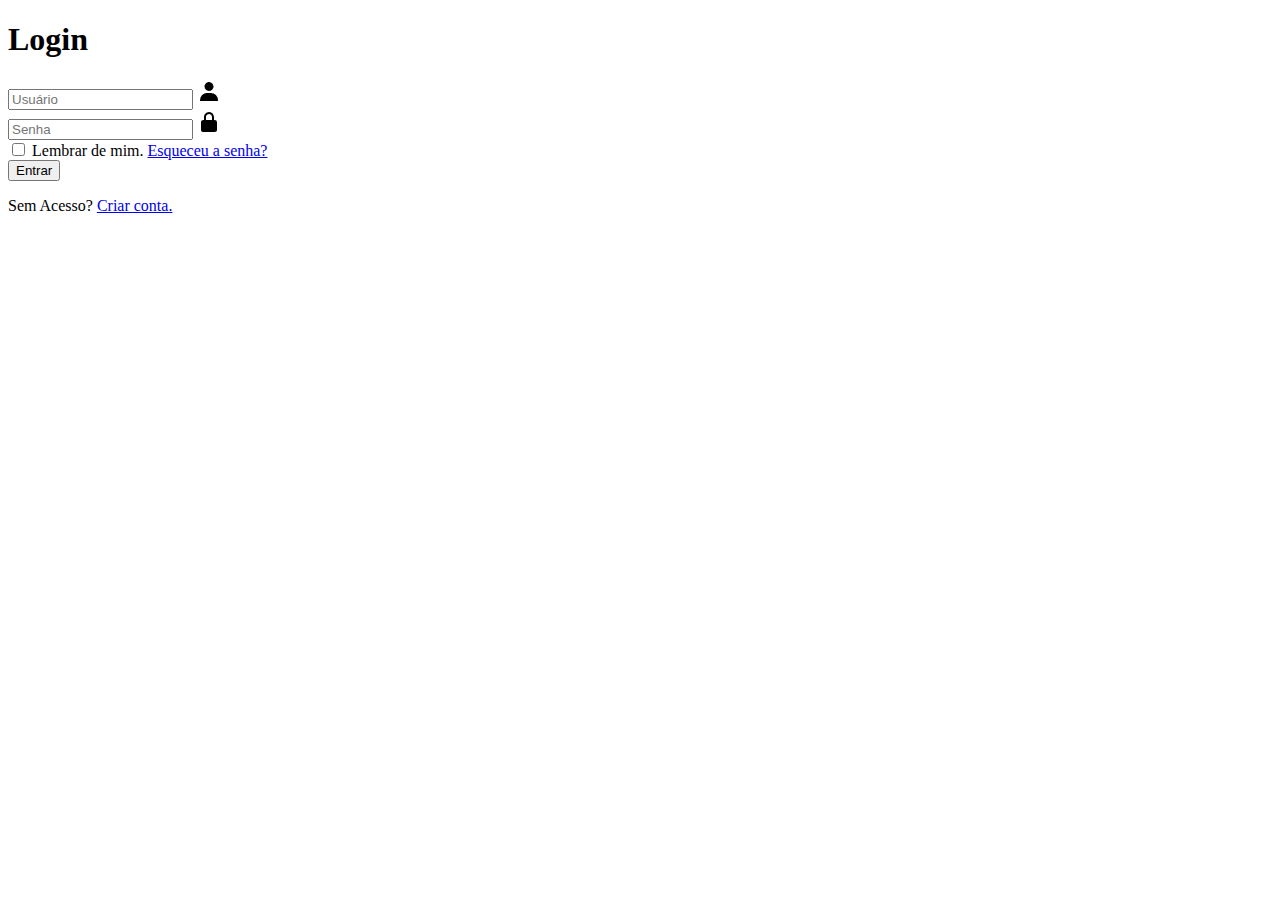
==== index.html @ 8fd94cc4 "primeiro commit" ====
<!DOCTYPE html>
<html lang="pt-br">
<head>
    <meta charset="UTF-8">
    <meta name="viewport" content="width=device-width, initial-scale=1.0">
    <title>Login</title>
</head>
<body>
    <div class="login_area">
        <form action="">
        <h1>Login</h1>
        <div class="usuario_campo">
            <input placeholder="Usuário" required>
            <img src="[data-uri]"/>
        </div>
        <div class="senha_campo">
            <input placeholder="Senha" required>
            <img src="[data-uri]"/>
        </div>
        <div class="lembrar_esqueci">
            <label><input type="checkbox"> Lembrar de mim.</label>
            <a href="#">Esqueceu a senha?</a>
        </div>
        <div class="login_button">
            <button>Entrar</button>
        </div>
        <div class="criar_conta">
            <p>Sem Acesso? <a href="#">Criar conta.</a></p>
        </div>

        </form>
    </div>
    
</body>
</html>
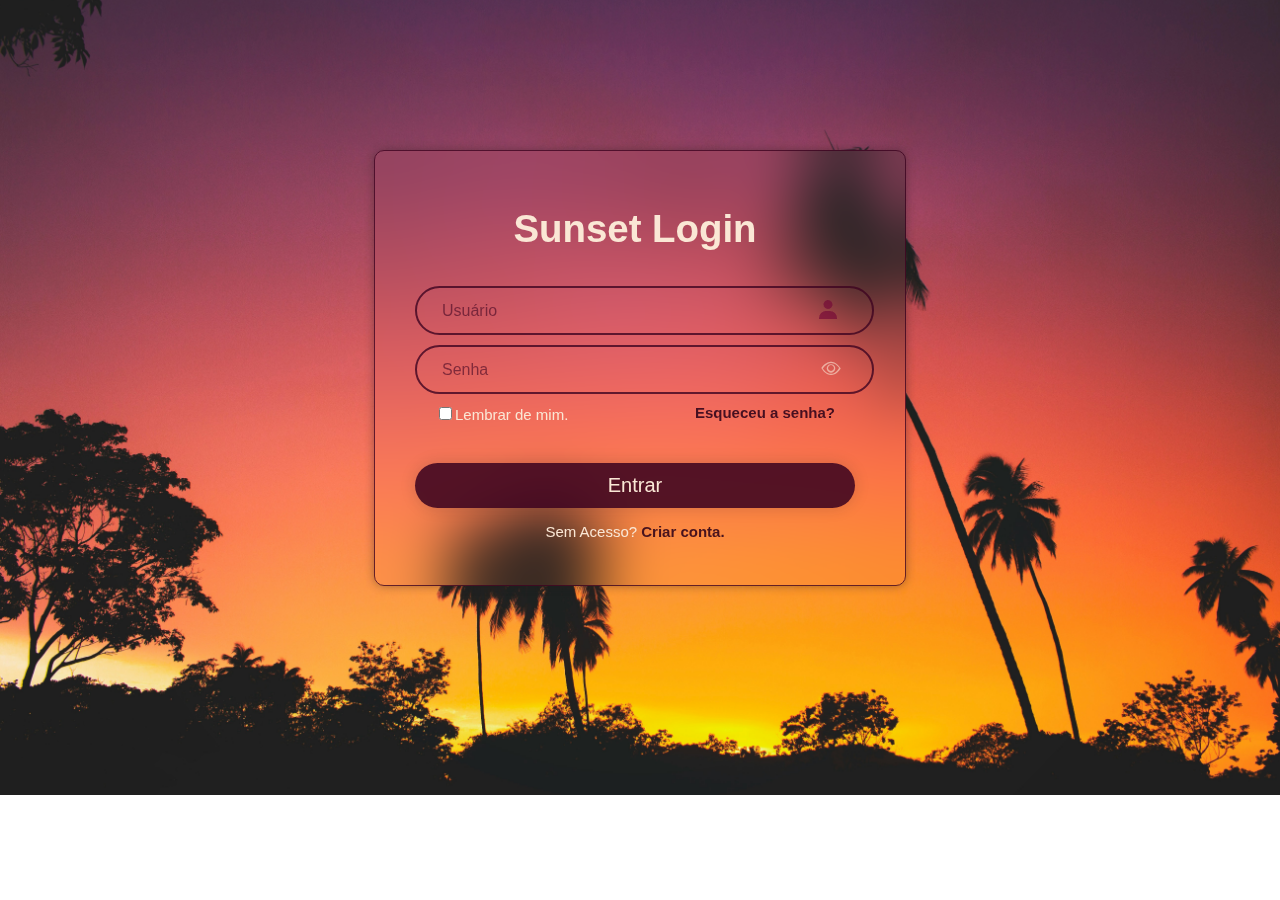
==== commit 4c0ff78a: "melhoras" ====
--- a/index.html
+++ b/index.html
@@ -3,22 +3,25 @@
 <head>
     <meta charset="UTF-8">
     <meta name="viewport" content="width=device-width, initial-scale=1.0">
-    <title>Login</title>
+    <link rel="stylesheet" href="style.css">
+    <link rel="shortcut icon" href="images/fav_icon_login.png" type="image/x-icon">
+    <link rel="stylesheet" href="https://cdn.jsdelivr.net/npm/bootstrap-icons@1.11.3/font/bootstrap-icons.min.css">
+    <title>Sunset</title>
 </head>
 <body>
     <div class="login_area">
         <form action="">
-        <h1>Login</h1>
+        <h1> Sunset Login</h1>
         <div class="usuario_campo">
-            <input placeholder="Usuário" required>
-            <img src="[data-uri]"/>
+            <input placeholder="Usuário" id="nome_box" required type="text" id="input">
+            <i><img src="[data-uri]"/></i>
         </div>
-        <div class="senha_campo">
-            <input placeholder="Senha" required>
-            <img src="[data-uri]"/>
-        </div>
+        <div class="usuario_campo">
+            <input placeholder="Senha" required type="password" id="senha">
+            <i class="bi bi-eye"  id="btn_senha" onclick="mostarSenha()"></i>
+            </div>
         <div class="lembrar_esqueci">
-            <label><input type="checkbox"> Lembrar de mim.</label>
+            <label><input type="checkbox"><span class="checkmark"></span>Lembrar de mim.</label>
             <a href="#">Esqueceu a senha?</a>
         </div>
         <div class="login_button">
@@ -32,4 +35,5 @@
     </div>
     
 </body>
+<script src="main.js"></script>
 </html>--- a/style.css
+++ b/style.css
@@ -0,0 +1,92 @@
+body{
+    background-image: url('images/back_image01.jpg');
+    background-size: cover;
+    background-position: center;
+    font-family: Verdana, Geneva, Tahoma, sans-serif;
+    display: flex;
+    justify-content: center;
+    align-items: center;
+    min-height: 80vh;
+    background-repeat: no-repeat;
+    
+}
+.login_area{
+    background-color: transparent;
+    border: 1px solid rgba(61, 4, 32, 0.801);
+    backdrop-filter: blur(30px);
+    display: flex;
+    align-items: center;
+    width: 450px;
+    font-size:larger;
+    color: rgb(250, 231, 213);
+    border-radius: 10px;
+    padding: 30px 40px;
+    box-shadow: 0 0 10px rgba(36, 33, 33, 0.404);
+    text-align: center;
+}
+.usuario_campo{
+    padding-top: 10px;
+}
+.usuario_campo input{
+    width: 100%;
+    height: 5vh;
+    border-radius: 25px;
+    background-color: transparent;
+    outline: none;
+    border: 2px solid rgba(61, 4, 32, 0.801);
+    color: rgb(250, 231, 213);
+    padding: 0px 0px 0px 15px;
+    font-size: 15px;
+    font-family: Verdana, Geneva, Tahoma, sans-serif;
+}
+.usuario_campo input::placeholder{
+    color: rgba(61, 4, 32, 0.589);
+    font-size: medium;
+    padding: 10px;
+    font-family: Verdana, Geneva, Tahoma, sans-serif;
+}
+.usuario_campo i{
+    position: absolute;
+    right: 65px;
+    top: 34%;
+    filter: opacity(0.6);
+}
+a{
+    color: rgba(48, 3, 25, 0.884) ;
+    text-decoration: none;
+    font-weight: bolder;
+}
+a:hover{
+    text-decoration: underline;
+}
+.lembrar_esqueci {
+    font-size: 15px;
+    display: flex;
+    justify-content: space-between;
+    width: 400px;
+    margin: 10px 20px 40px 20px;
+}
+.criar_conta{
+    font-size: 15px;
+}
+button{
+    background-color: rgba(61, 4, 32, 0.884);
+    color: rgb(250, 231, 213);
+    border-radius: 25px;
+    width: 100%;
+    height: 5vh;
+    outline: none;
+    border: none;
+    box-shadow: 0px 0px 15px rgba(36, 33, 33, 0.178);
+    font-family: Verdana, Geneva, Tahoma, sans-serif;
+    font-size:20px;
+}
+button:hover{
+    background-color:rgba(48, 3, 25, 0.884) ;
+    box-shadow: none;
+    cursor:pointer;
+}
+#btn_senha{
+    position: absolute;
+    margin-top: 60px;
+}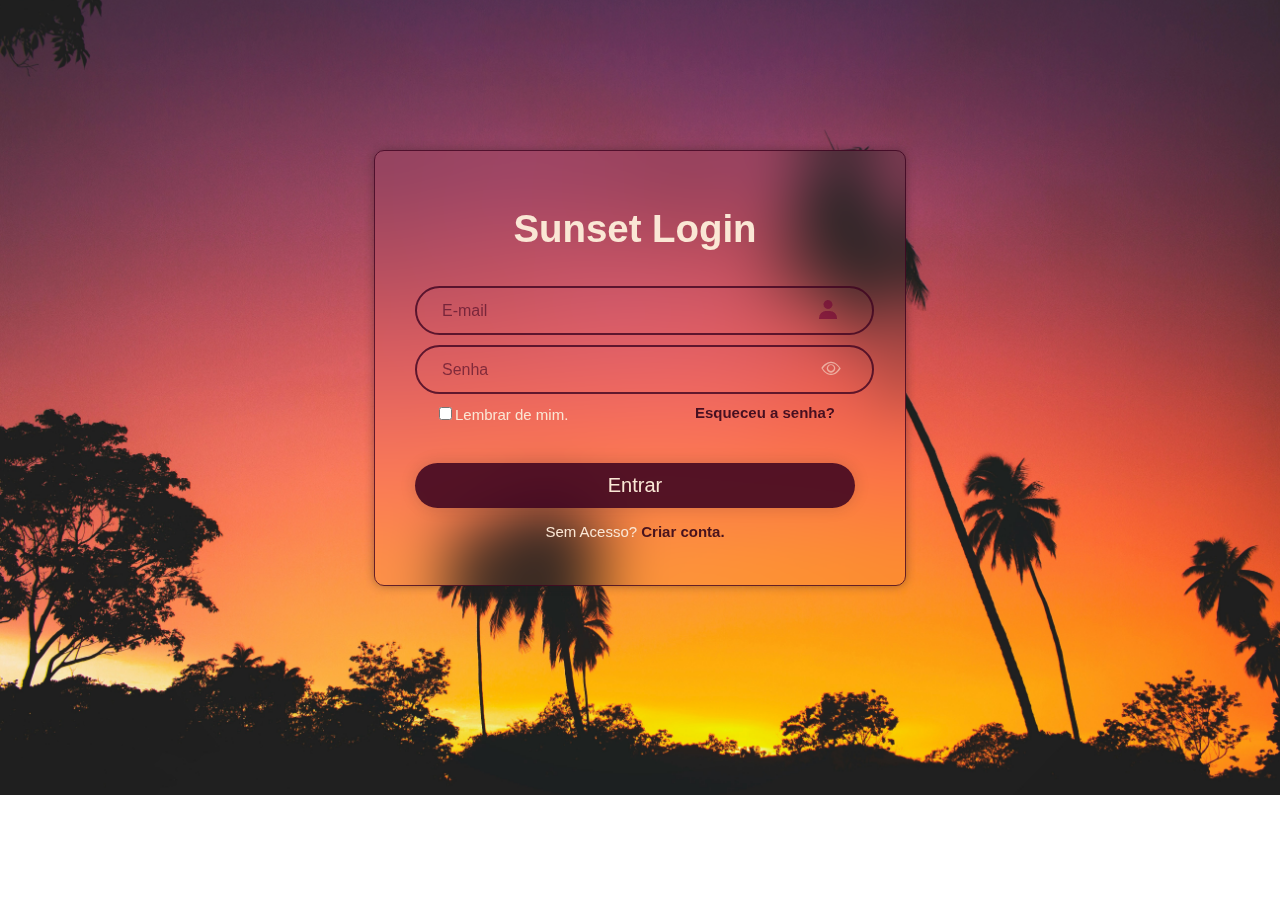
==== commit ef408c57: "página cadastro criada" ====
--- a/index.html
+++ b/index.html
@@ -13,22 +13,22 @@
         <form action="">
         <h1> Sunset Login</h1>
         <div class="usuario_campo">
-            <input placeholder="Usuário" id="nome_box" required type="text" id="input">
+            <input placeholder="E-mail" id="nome_box" required type="email" id="input">
             <i><img src="[data-uri]"/></i>
         </div>
         <div class="usuario_campo">
             <input placeholder="Senha" required type="password" id="senha">
             <i class="bi bi-eye"  id="btn_senha" onclick="mostarSenha()"></i>
-            </div>
+        </div>
         <div class="lembrar_esqueci">
             <label><input type="checkbox"><span class="checkmark"></span>Lembrar de mim.</label>
-            <a href="#">Esqueceu a senha?</a>
+            <a href="esqueceuSenha.html">Esqueceu a senha?</a>
         </div>
         <div class="login_button">
             <button>Entrar</button>
         </div>
         <div class="criar_conta">
-            <p>Sem Acesso? <a href="#">Criar conta.</a></p>
+            <p>Sem Acesso? <a href="cadastro.html">Criar conta.</a></p>
         </div>
 
         </form>
--- a/style.css
+++ b/style.css
@@ -89,4 +89,107 @@
 #btn_senha{
     position: absolute;
     margin-top: 60px;
-}+}
+.cadastro_campo input{
+    width: 100%;
+    height: 5vh;
+    border-radius: 25px;
+    background-color: transparent;
+    outline: none;
+    border: 2px solid rgba(61, 4, 32, 0.801);
+    color: rgb(250, 231, 213);
+    padding: 0px 0px 0px 15px;
+    font-size: 15px;
+    font-family: Verdana, Geneva, Tahoma, sans-serif;
+    margin: 15px 0px;
+
+}
+.cadastro_campo input::placeholder{
+    color: rgba(61, 4, 32, 0.589);
+    font-size: medium;
+    padding: 10px;
+    font-family: Verdana, Geneva, Tahoma, sans-serif;
+}
+.cadastro_area{
+    background-color: transparent;
+    border: 1px solid rgba(61, 4, 32, 0.801);
+    backdrop-filter: blur(30px);
+    display: flex;
+    align-items: center;
+    width: 450px;
+    font-size:larger;
+    color: rgb(250, 231, 213);
+    border-radius: 10px;
+    padding: 30px 40px;
+    box-shadow: 0 0 10px rgba(36, 33, 33, 0.404);
+    text-align: center;
+    margin-top: 25px;
+}
+#btn_senha_cadastro{
+    position: absolute;
+    margin-top: -50px;
+    margin-left: 190px;
+}
+.cadastro_button{
+    margin: 15px 0px 0px 15px;
+}
+.voltar_login{
+    width: 25px;
+    height: 25px;
+    position: absolute;
+    background-color: transparent;
+    border: 1.5px solid rgba(250, 231, 213, 0.671);
+    border-radius: 50%;
+    margin-bottom: 77vh;
+    margin-left: 35%; 
+}
+input[type="date"]{
+    color: rgba(61, 4, 32, 0.801);
+    border: 2px solid rgba(61, 4, 32, 0.801);
+}
+input[type="date"]:hover{
+    cursor:text;
+}
+::-webkit-calendar-picker-indicator{
+    cursor: pointer;
+    margin-right: 15px;
+    filter: opacity(0.6);
+}
+.recuperar_area{
+    background-color: transparent;
+    border: 1px solid rgba(61, 4, 32, 0.801);
+    backdrop-filter: blur(30px);
+    display: flex;
+    align-items: center;
+    width: 450px;
+    font-size:larger;
+    color: rgb(250, 231, 213);
+    border-radius: 10px;
+    padding: 30px 30px;
+    box-shadow: 0 0 10px rgba(36, 33, 33, 0.404);
+    
+    
+}
+.recuperar_campo input{
+    width: 100%;
+    height: 5vh;
+    border-radius: 25px;
+    background-color: transparent;
+    outline: none;
+    border: 2px solid rgba(61, 4, 32, 0.801);
+    color: rgb(250, 231, 213);
+    padding: 0px 0px 0px 15px;
+    font-size: 15px;
+    font-family: Verdana, Geneva, Tahoma, sans-serif;
+    margin: 15px;
+}
+.recuperar_campo input::placeholder{
+    color: rgba(61, 4, 32, 0.589);
+    font-size: medium;
+    padding: 10px;
+    font-family: Verdana, Geneva, Tahoma, sans-serif;
+}
+.recuperarSenha_button{
+    width: 100%;
+    margin-left: 30px;
+}
